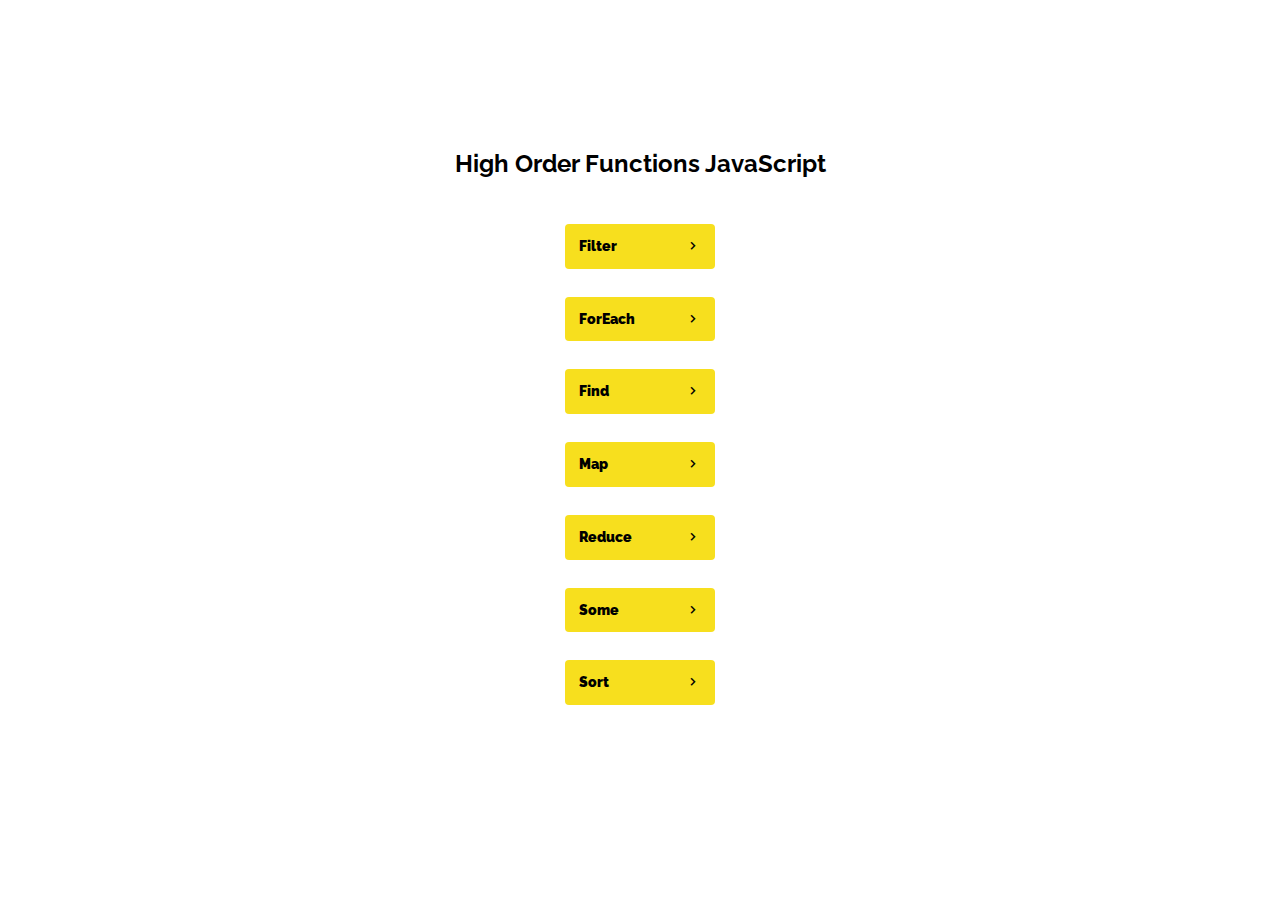
==== index.html @ cd331fd9 "filter" ====
<!DOCTYPE html>
<html lang="en">
<head>
    <meta charset="UTF-8">
    <meta http-equiv="X-UA-Compatible" content="IE=edge">
    <meta name="viewport" content="width=device-width, initial-scale=1.0">
    <!----======== Google fonts ======== -->
    <link rel="preconnect" href="https://fonts.googleapis.com">
    <link rel="preconnect" href="https://fonts.gstatic.com" crossorigin>
    <link href="https://fonts.googleapis.com/css2?family=Raleway&display=swap" rel="stylesheet">
    <!----===== Boxicons CSS ===== -->
    <link href='https://unpkg.com/boxicons@2.1.1/css/boxicons.min.css' rel='stylesheet'>
    <!----======== CSS ======== -->
    <link rel="stylesheet" href="css/styles.css">
    <title>high order functions</title>
</head>
<body>
    <!----======== main section ======== -->
    <section class="main">
        <h1>High Order Functions JavaScript</h1>
        <div class="main__links">
            <a href="pages/filter.html">Filter <i class='bx bx-chevron-right'></i></a>
            <a href="#">ForEach <i class='bx bx-chevron-right'></i></a>
            <a href="#">Find <i class='bx bx-chevron-right'></i></a>
            <a href="#">Map <i class='bx bx-chevron-right'></i></a>
            <a href="#">Reduce <i class='bx bx-chevron-right'></i></a>
            <a href="#">Some <i class='bx bx-chevron-right'></i></a>
            <a href="#">Sort <i class='bx bx-chevron-right'></i></a>
        </div>
    </section>
</body>
</html>
---- css/styles.css ----
* {
    margin:0;
    padding:0;
    box-sizing:border-box;
}

.main{
    display:flex;
    width: 100%;
    height: 100vh;
    flex-wrap: wrap;
    justify-content: center;
    align-items: center;
    flex-direction: column;
}
.main h1{
    width: 100%;
    text-align:center;
    font-family: 'Raleway', sans-serif;
    font-size: 1.5em;
}

.main .main__links{
    display:flex;
    width: 100%;
    flex-direction: column;
    align-items: center;
    padding: 2em;
}

.main .main__links a{
    text-decoration: none;
    color: #000;
    margin: 1em;
    background-color: #f7df1e;
    font-family: 'Raleway', sans-serif;
    padding: 1em;
    width: 150px;
    font-weight: 900;
    font-size: 14px;
    display: flex;
    justify-content: space-between;
    border-bottom-left-radius: 7px;
    border-bottom-right-radius: 7px;
    border-radius: 4px;
    transition: all 0.25s cubic-bezier(0.645,0.045,0.355,1);
}

.main .main__links a:hover{

    transform: scale(1.05);
    box-shadow: 1.25px 1.25px 10px rgba(0,0,0,0.5);

}

.main .main__links a i{
    font-size: 1.2em;
}
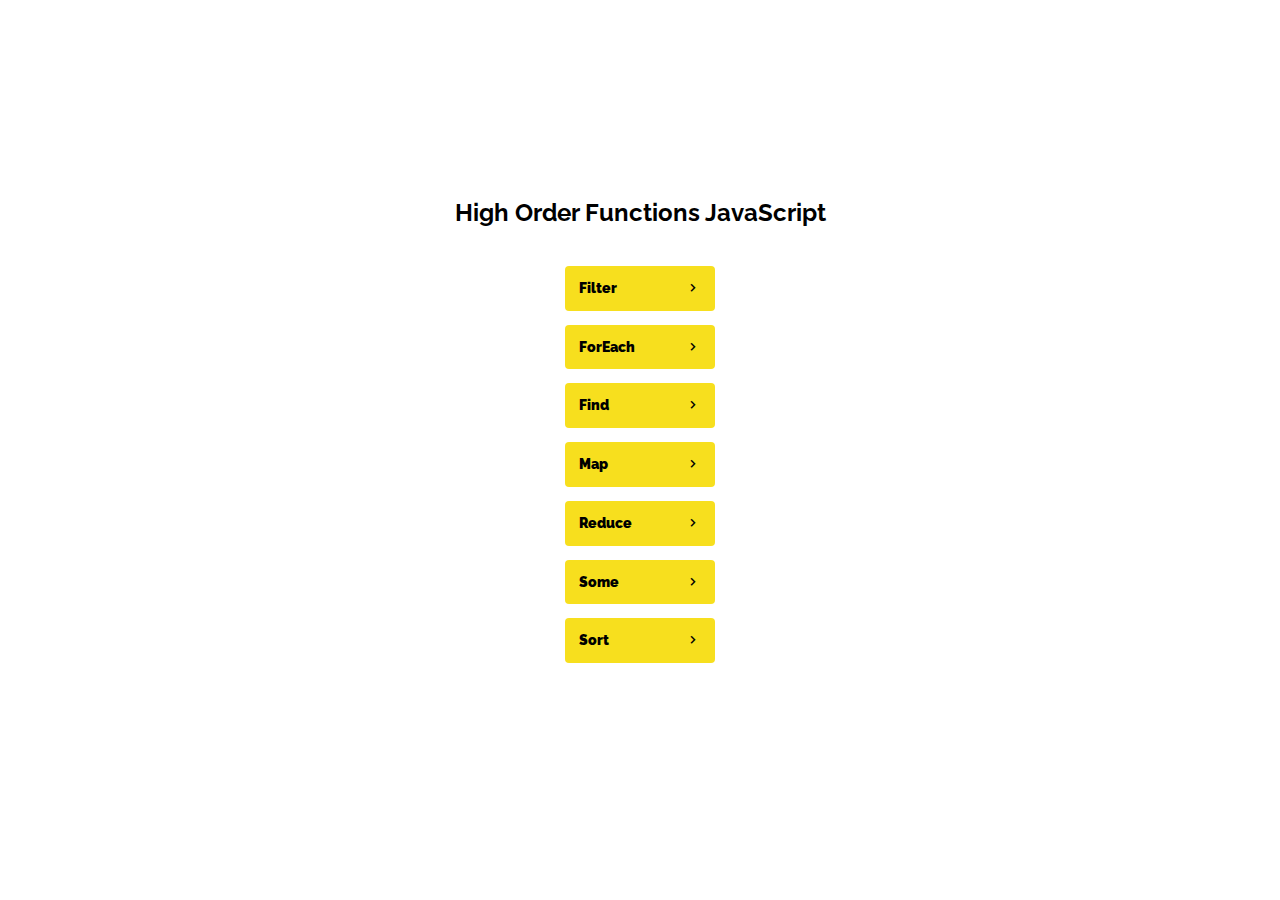
==== commit 76c43b7e: "ForEach, Find, Map and Reduce methods are added" ====
--- a/index.html
+++ b/index.html
@@ -19,13 +19,13 @@
     <section class="main">
         <h1>High Order Functions JavaScript</h1>
         <div class="main__links">
-            <a href="pages/filter.html">Filter <i class='bx bx-chevron-right'></i></a>
-            <a href="#">ForEach <i class='bx bx-chevron-right'></i></a>
-            <a href="#">Find <i class='bx bx-chevron-right'></i></a>
-            <a href="#">Map <i class='bx bx-chevron-right'></i></a>
-            <a href="#">Reduce <i class='bx bx-chevron-right'></i></a>
-            <a href="#">Some <i class='bx bx-chevron-right'></i></a>
-            <a href="#">Sort <i class='bx bx-chevron-right'></i></a>
+            <a href="methods/filter.html">  Filter  <i class='bx bx-chevron-right'></i></a>
+            <a href="methods/foreach.html"> ForEach <i class='bx bx-chevron-right'></i></a>
+            <a href="methods/find.html">    Find    <i class='bx bx-chevron-right'></i></a>
+            <a href="methods/map.html">     Map     <i class='bx bx-chevron-right'></i></a>
+            <a href="methods/reduce.html">  Reduce  <i class='bx bx-chevron-right'></i></a>
+            <a href="methods/some.html">    Some    <i class='bx bx-chevron-right'></i></a>
+            <a href="methods/sort.html">    Sort    <i class='bx bx-chevron-right'></i></a>
         </div>
     </section>
 </body>
--- a/css/styles.css
+++ b/css/styles.css
@@ -25,13 +25,15 @@
     width: 100%;
     flex-direction: column;
     align-items: center;
+    justify-content: center;
     padding: 2em;
+    height: auto;
 }
 
 .main .main__links a{
     text-decoration: none;
     color: #000;
-    margin: 1em;
+    margin: 0.5em;
     background-color: #f7df1e;
     font-family: 'Raleway', sans-serif;
     padding: 1em;
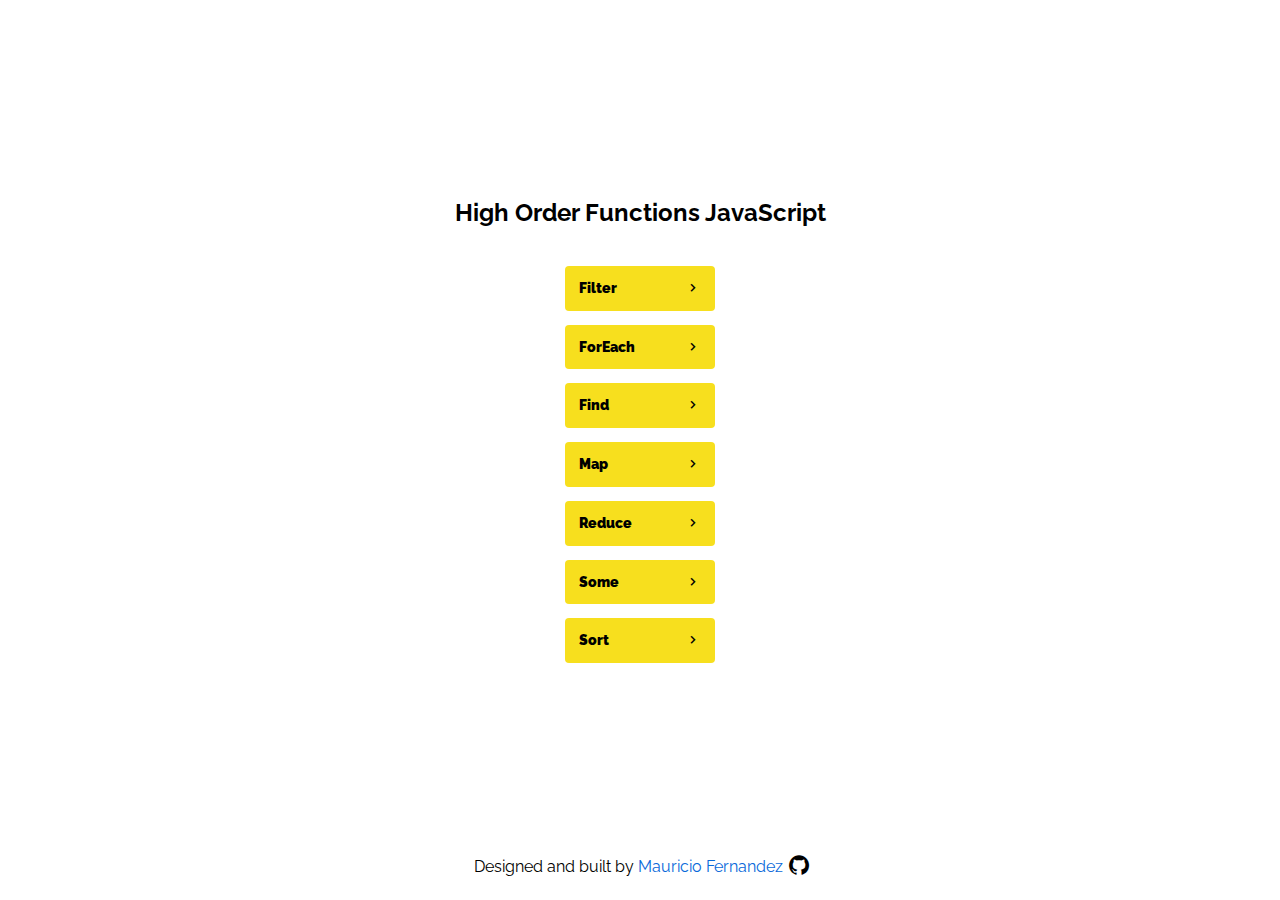
==== commit 5864040c: "desktop styles" ====
--- a/index.html
+++ b/index.html
@@ -28,5 +28,9 @@
             <a href="methods/sort.html">    Sort    <i class='bx bx-chevron-right'></i></a>
         </div>
     </section>
+    <footer>
+        <p>Designed and built by <a href="https://github.com/maufernandezdev/" target="_blank">Mauricio Fernandez<i class='bx bxl-github'></i></a></p>
+        
+    </footer>
 </body>
 </html>--- a/css/styles.css
+++ b/css/styles.css
@@ -57,4 +57,29 @@
 
 .main .main__links a i{
     font-size: 1.2em;
+}
+
+footer{
+    position: absolute;
+    bottom: 0;
+    width: 100%;
+    text-align:center;
+    padding: 1.5em;
+}
+
+footer p{
+    font-family: 'Raleway', sans-serif;
+}
+
+footer p a{
+    text-decoration: none;
+    color: #0969da;
+}
+
+footer p a i{
+    position: relative;
+    color:#000;
+    top: 4px;
+    left: 4px;
+    font-size: 1.5em;
 }